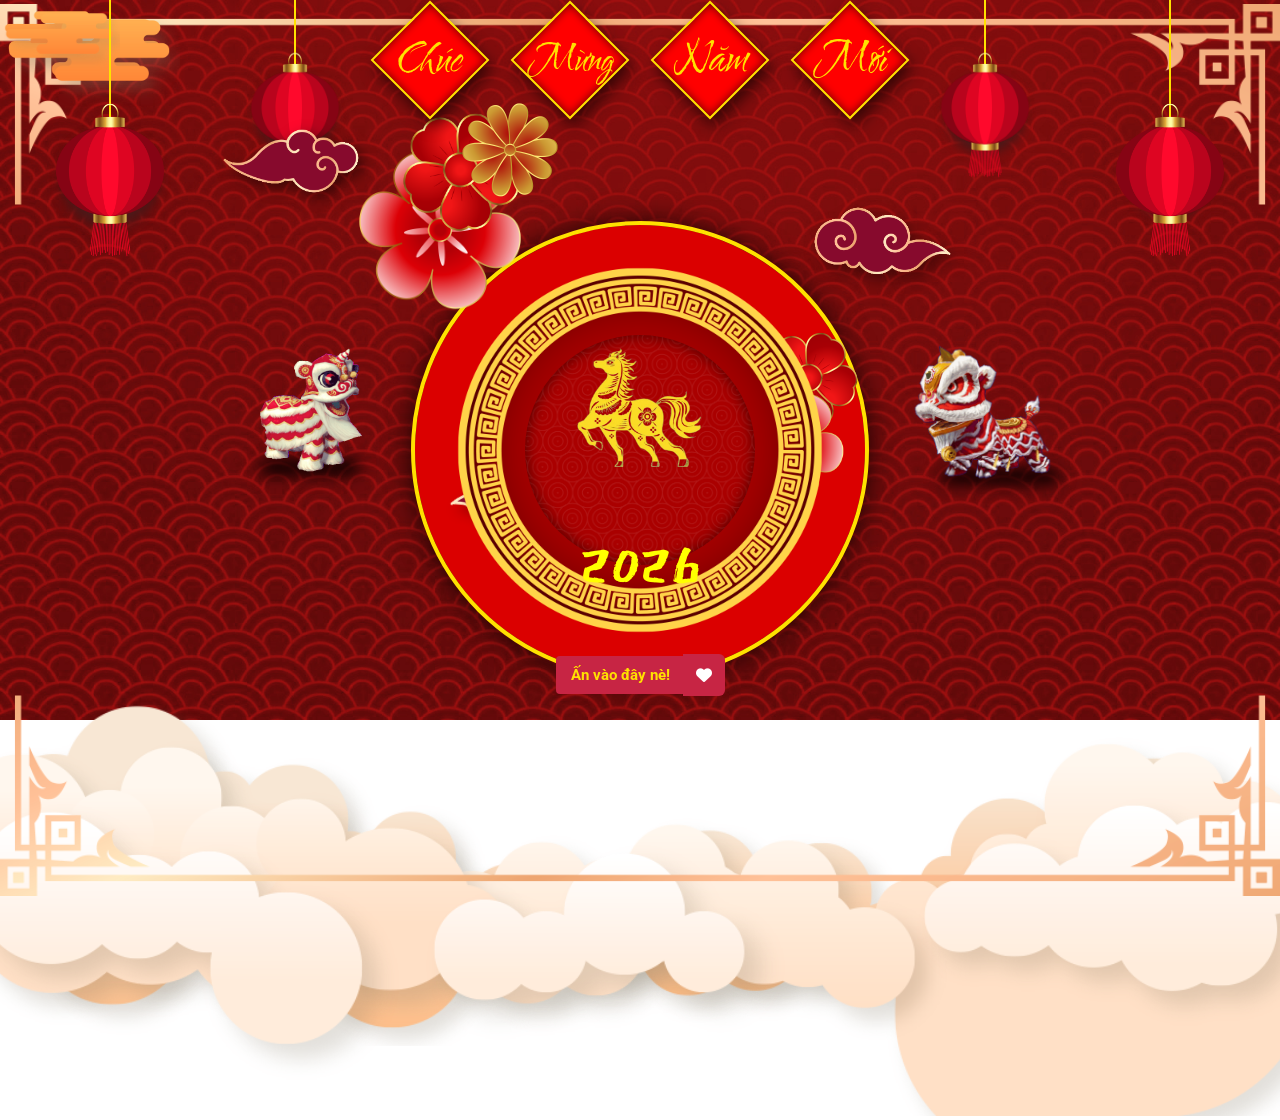
==== index.html @ bcdb47a4 "Implement add new code" ====
<!DOCTYPE html>
<html lang="en">
<head>
    <meta charset="UTF-8">
    <meta http-equiv="X-UA-Compatible" content="IE=edge">
    <meta name="viewport" content="width=device-width, initial-scale=1.0">
    <link rel="stylesheet" href="./style.css">
    <title>Happy New Year 2026</title>
</head>
<body>
    <div class="wrapper">
        <h1>Thời gian chỉ còn...</h1>
        <div class="box-time">
            <div class="time">
                <p>Ngày</p>
                <span id="days">day</span>
            </div>
            <div class="time">
                <p>Giờ</p>
                <span id="hours">hours</span>
            </div>
            <div class="time">
                <p>Phút</p>
                <span id="minutes">minute</span>
            </div>
            <div class="time">
                <p>Giây</p>
                <span id="seconds">seconds</span>
            </div>
        </div>
    </div>
</body>
<script src="./app.js"></script>
</html>
---- style.css ----
@import url('https://fonts.googleapis.com/css2?family=Lobster&display=swap');
@import url('https://fonts.googleapis.com/css2?family=Caramel&display=swap');
@import url('https://fonts.googleapis.com/css2?family=Fredoka+One&display=swap');
*{
    padding: 0;
    margin: 0;
    box-sizing: border-box;
}
body{
    background-image: url('image/background1.jpg');
    background-repeat: no-repeat;
    background-size: cover;
    width: 100vw;
    height: 100vh;
    position: relative;
    display: flex;
    justify-content: center;
    align-items: center;
}
.wrapper{
    position: relative;
    width: 100%;
    height: 100%;
    display: flex;
    justify-content: center;
    align-items: center;
    flex-direction: column;
    line-height: 80px;
}
.wrapper h1{
    font-size: 40px;
    font-family: 'Lobster', cursive;
    letter-spacing: 1px;
    color: #fff;
}
.wrapper .box-time{
    position: relative;
    display: flex;
    line-height: normal;
    width: 530px;
    justify-content: space-between;
}
.box-time .time{
    position: relative;
    width: 120px;
    height: 120px;
    display: flex;
    justify-content: center;
    align-items: center;
    flex-direction: column;
    background-color: rgb(216, 48, 48);
    border-radius: 50%;
    box-shadow: 0 0 20px #fff,
            0 0 40px #fff;
}
.box-time .time::before{
    position: absolute;
    content: '';
    width: 100px;
    height: 100px;
    border: 11px solid rgb(251, 255, 0);
    box-shadow: inset 0 0 10px #333;
    border-radius: 50%;
}
.box-time .time p{
    font-size: 35px;
    font-family: 'Caramel', cursive;
}
.box-time .time span{
    padding: 10px 0px;
    font-size: 25px;
    font-family: 'Fredoka One', cursive;
}
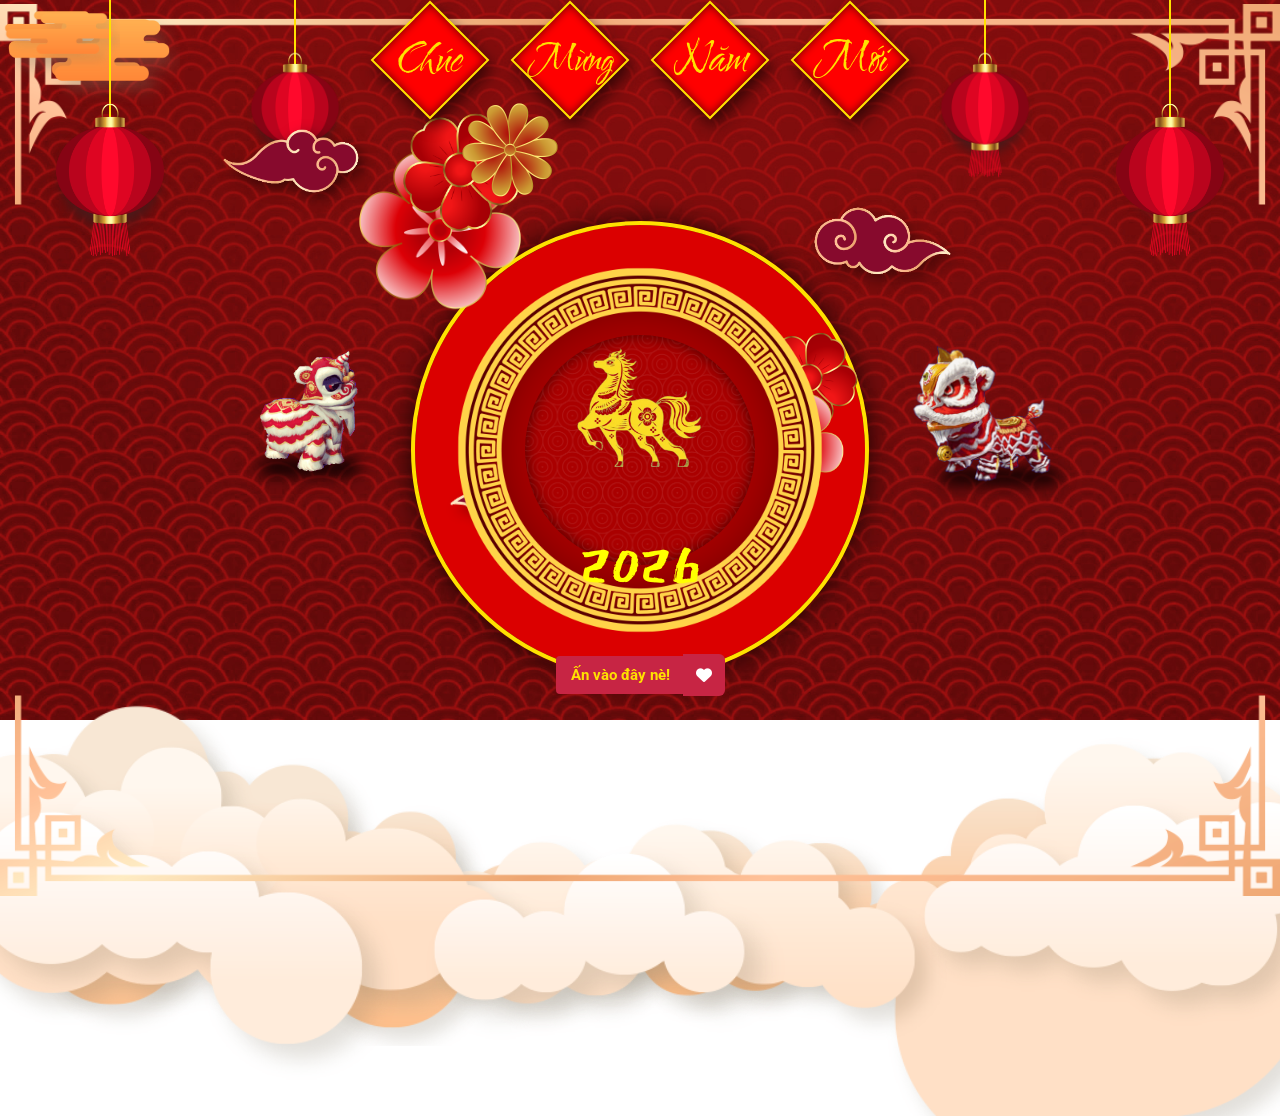
==== commit e54f2c04: "update and fix" ====
--- a/index.html
+++ b/index.html
@@ -29,6 +29,17 @@
             </div>
         </div>
     </div>
+    <audio id="song" src="./image/nhac.mp3" loop></audio>
 </body>
 <script src="./app.js"></script>
+<script>
+    // Phát nhạc tự động khi vào trang
+    var mySong = document.getElementById("song");
+    mySong.play().catch(function() {
+        // Trình duyệt chặn autoplay, đợi người dùng click
+        document.body.addEventListener('click', function() {
+            mySong.play();
+        }, { once: true });
+    });
+</script>
 </html>
